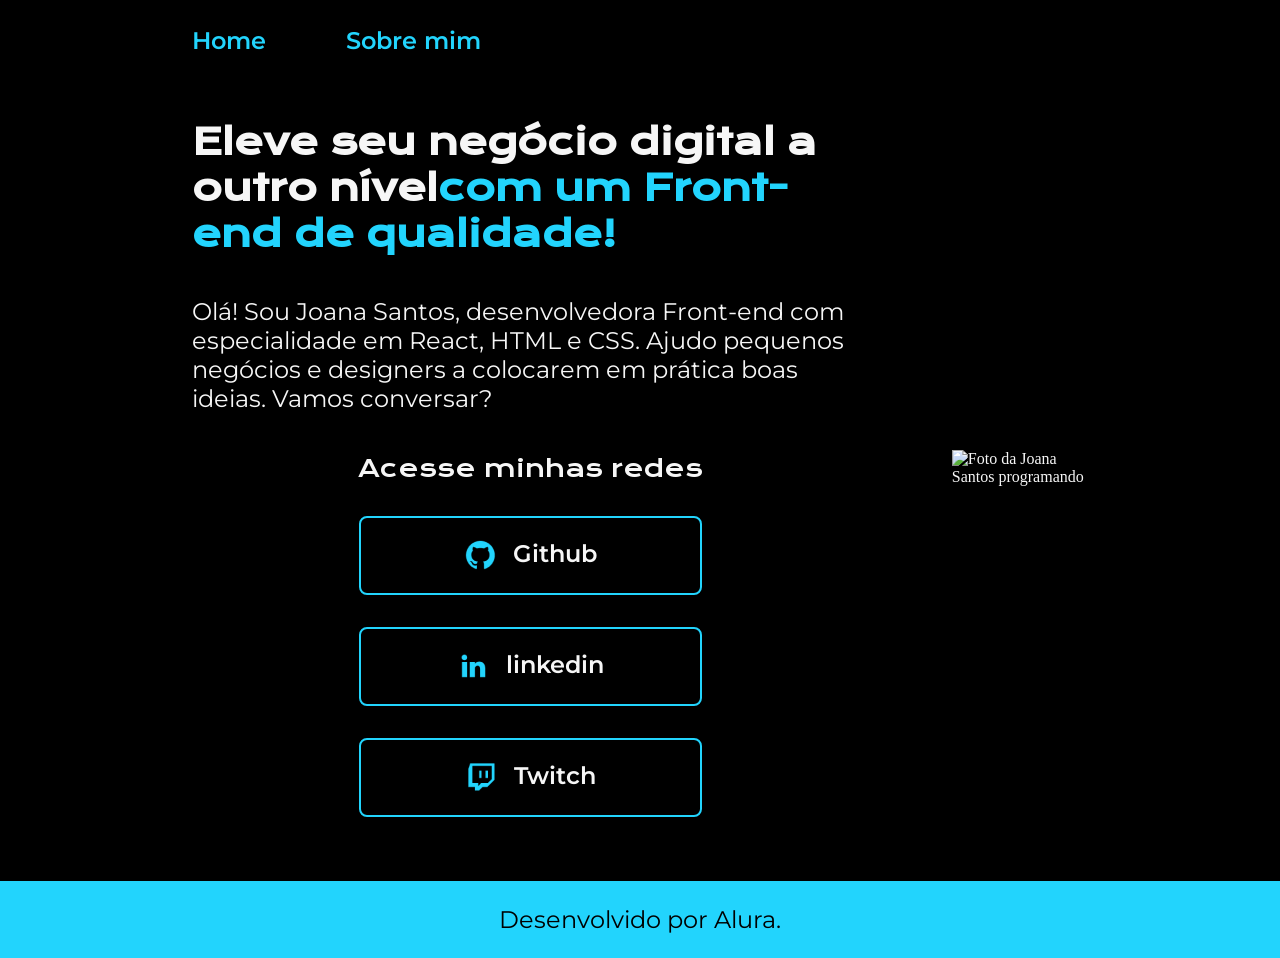
==== index.html @ e3cf7783 "Add files via upload" ====
<!DOCTYPE html>
<html lang="pt-br">

<head>
    <meta charset="UTF-8">
    <meta http-equiv="X-UA-Compatible" content="IE=edge">
    <meta name="viewport" content="width=device-width, initial-scale=1.0">
    <title>Portifolio</title>
    <link rel="stylesheet" href="./styles/style.css">
</head>

<body>
    <header class="cabecalho">
        <nav class="cabecalho__menu">
            <a class="cabecalho__menu__link" href="index.html">Home</a>
            <a class="cabecalho__menu__link" href="about.html">Sobre mim</a>
        </nav>
    </header>
    <main class="apresentacao">
        <section class="apresentacao__conteudo">
            <h1 class="apresentacao__conteudo__titulo">Eleve seu negócio digital a outro nível<strong 
            class="titulo-destaque">com um Front-end de qualidade!
            </strong></h1>
            <p class="apresentacao__conteudo__texto">Olá! Sou Joana Santos, desenvolvedora
            Front-end com especialidade em React, HTML e
            CSS. Ajudo pequenos negócios e designers a
            colocarem em prática boas ideias. Vamos
            conversar?</p>
            <div class="apresentacao__links">
                <h2 class="apresentacao__links__subtitulo">Acesse minhas redes</h2>
                <a class="apresentacao__links__navegacao" href="htnavegacao//github.com/rafaballerini">
                    <img src="./assets/github.png">
                    Github
                </a>
                <a class="apresentacao__links__navegacao" href="https://linkedin.com/in/rafaellaballerini">
                    <img src="./assets/linkedin.png">
                    linkedin
                </a>
                <a class="apresentacao__links__navegacao" href="https://twitch.tv/guilimadev">
                    <img src="./assets/twitch.png">
                    Twitch
                </a>
            </div>
        </section>
        <img class="apresentacao__imagem" src="./assets/imagem.png" alt="Foto da Joana Santos programando">
    </main>
    <footer class="rodape">
        <p>Desenvolvido por Alura.</p>
    </footer>
</body>

</html>
---- styles/style.css ----
@import url('https://fonts.googleapis.com/css2?family=Krona+One&family=Montserrat:wght@400;600&display=swap');

:root {
    --cor-primaria: #000000;
    --cor-secundaria: #F6F6F6;
    --cor-terciaria: #22D4FD;
    --cor-hover: #272727;

    --fonte-primaria: 'Krona One', sans-serif;
    --fonte-secundaria: 'Montserrat', sans-serif;
}
*{
    margin: 0;
    padding: 0;
}

body{
    box-sizing: border-box;
    background-color: var(--cor-primaria);
    color: var(--cor-secundaria);
}
.cabecalho{
    padding: 2% 0% 0% 15%;
}
.cabecalho__menu{
    display: flex;
    gap: 80px;
}
.cabecalho__menu__link{
    font-family: var(--fonte-secundaria);
    font-size: 1.5rem;
    font-weight: 600;
    color: var(--cor-terciaria);
    text-decoration: none;
}
.apresentacao{
    padding: 5% 15%;
    display: flex;
    align-items: center;
    justify-content: space-between;
    gap: 82px;
}
.apresentacao__conteudo{
    width: auto;
    display: flex;
    flex-direction: column;
    gap: 40px;
}

.apresentacao__conteudo__titulo{
    font-size: 2.25rem;
    font-family: var(--fonte-primaria);
}
.titulo-destaque{
    color: var(--cor-terciaria);
}
.apresentacao__conteudo__texto{
    font-size: 1.5rem;
    font-family: var(--fonte-secundaria);
}

.apresentacao__links{
    display: flex;
    flex-direction: column;
    justify-content: space-between;
    align-items: center;
    gap: 32px;
}
.apresentacao__links__subtitulo{
    font-family: var(--fonte-primaria);
    font-weight: 400;
    font-size: 1.5rem;
}
.apresentacao__links__navegacao{
    display: flex;
    justify-content: center;
    gap: 16px;
    border: 2px solid var(--cor-terciaria);
    width: 50%;
    text-align: center;
    border-radius: 8px;
    font-size: 1.5rem;
    font-weight: 600;
    padding: 21.5px 0;
    text-decoration: none;
    color: var(--cor-secundaria);
    font-family: var(--fonte-secundaria);
}
.apresentacao__links__link:hover{
    background-color: var(--cor-hover);
}

.apresentacao__imagem{
    width: 50%;
}

.rodape{
    color: var(--cor-primaria);
    background-color: var(--cor-terciaria);
    padding: 24px;
    text-align: center;
    font-family: var(--fonte-secundaria);
    font-size: 1.5rem;
    font-weight: 400;
}

@media (max-width: 1200px){
    .cabecalho{
        padding: 10%;
    }

    .cabecalho__menu{
        justify-content: center;
    }

    .apresentacao{
        flex-direction: column-reverse;
        padding: 5%;
    }

    .apresentacao__conteudo{
        width: auto;
    }

}
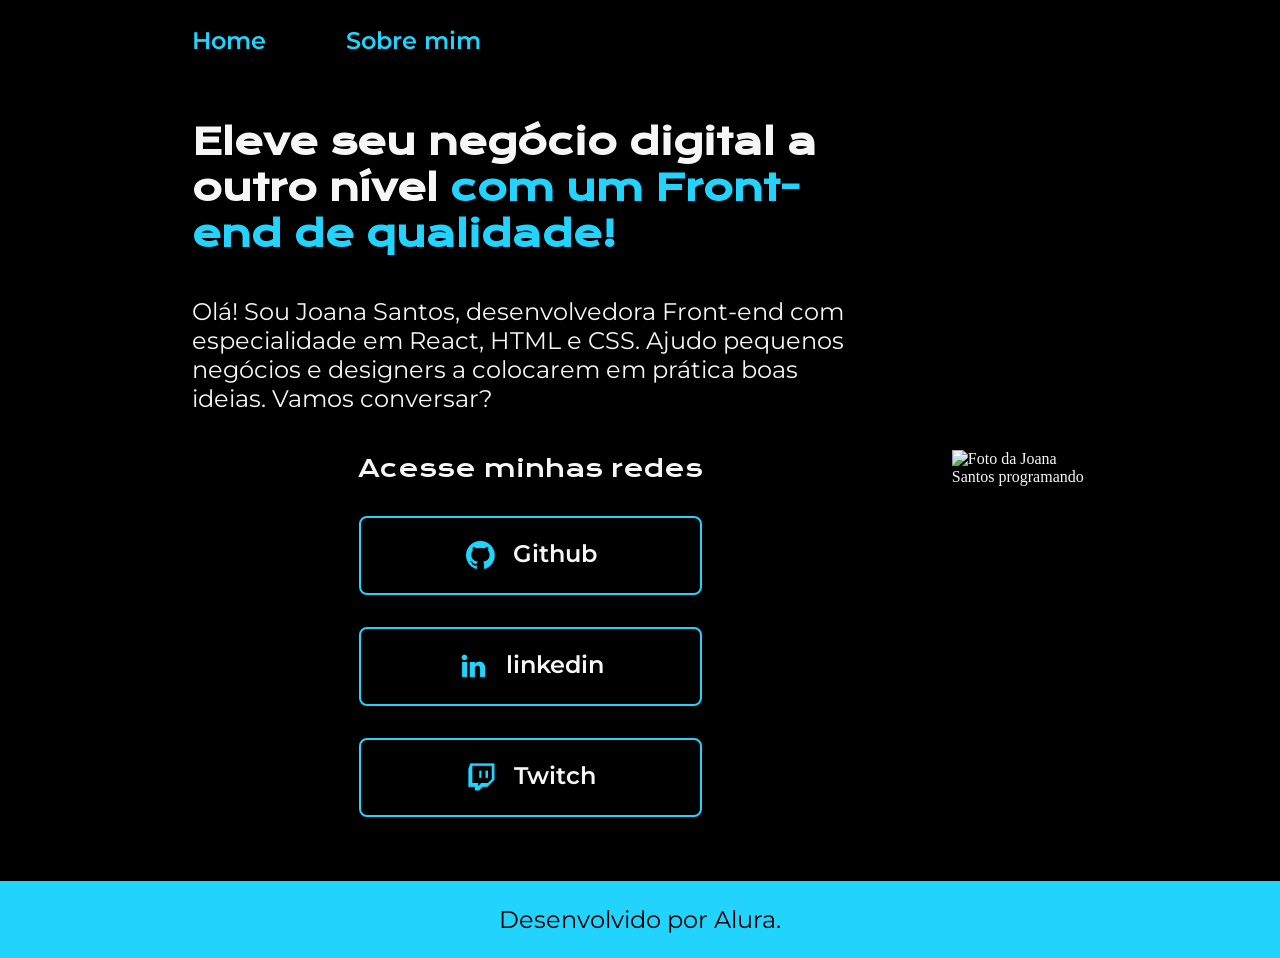
==== commit 9b73c9d6: "Update index.html" ====
--- a/index.html
+++ b/index.html
@@ -18,7 +18,7 @@
     </header>
     <main class="apresentacao">
         <section class="apresentacao__conteudo">
-            <h1 class="apresentacao__conteudo__titulo">Eleve seu negócio digital a outro nível<strong 
+            <h1 class="apresentacao__conteudo__titulo">Eleve seu negócio digital a outro nível <strong 
             class="titulo-destaque">com um Front-end de qualidade!
             </strong></h1>
             <p class="apresentacao__conteudo__texto">Olá! Sou Joana Santos, desenvolvedora
@@ -49,4 +49,4 @@
     </footer>
 </body>
 
-</html>+</html>
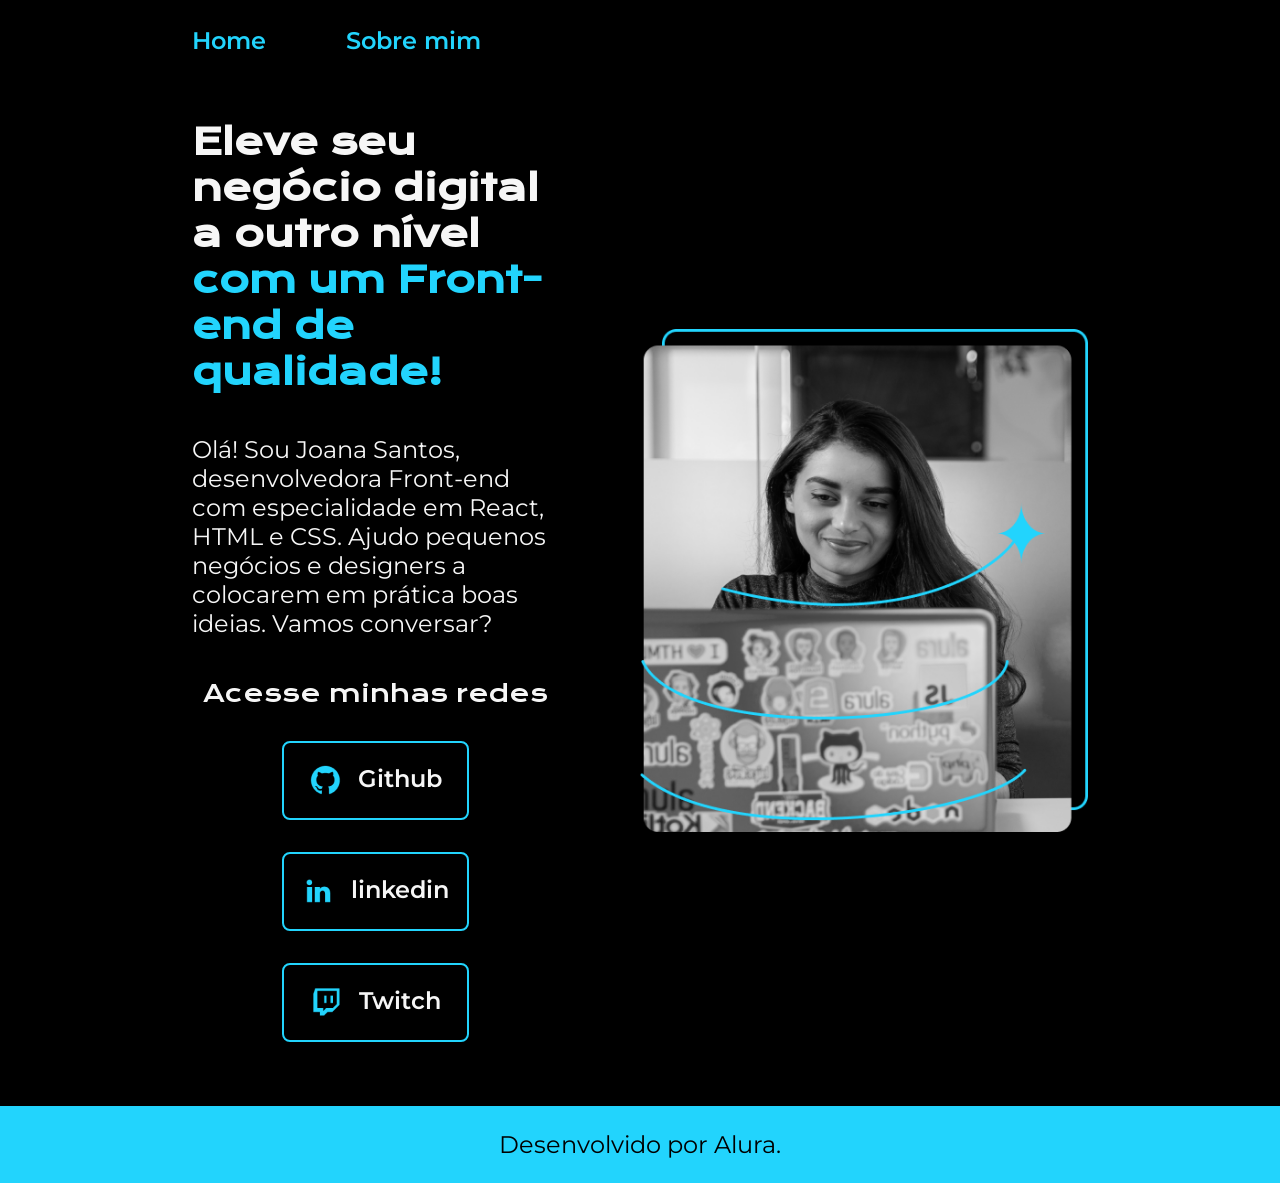
==== commit 874c87b4: "Update index.html" ====
--- a/index.html
+++ b/index.html
@@ -28,21 +28,21 @@
             conversar?</p>
             <div class="apresentacao__links">
                 <h2 class="apresentacao__links__subtitulo">Acesse minhas redes</h2>
-                <a class="apresentacao__links__navegacao" href="htnavegacao//github.com/rafaballerini">
+                <a class="apresentacao__links__navegacao" href="#">
                     <img src="./assets/github.png">
                     Github
                 </a>
-                <a class="apresentacao__links__navegacao" href="https://linkedin.com/in/rafaellaballerini">
+                <a class="apresentacao__links__navegacao" href="#">
                     <img src="./assets/linkedin.png">
                     linkedin
                 </a>
-                <a class="apresentacao__links__navegacao" href="https://twitch.tv/guilimadev">
+                <a class="apresentacao__links__navegacao" href="#">
                     <img src="./assets/twitch.png">
                     Twitch
                 </a>
             </div>
         </section>
-        <img class="apresentacao__imagem" src="./assets/imagem.png" alt="Foto da Joana Santos programando">
+        <img class="apresentacao__imagem" src="/assets/Imagem.png" alt="Foto da Joana Santos programando">
     </main>
     <footer class="rodape">
         <p>Desenvolvido por Alura.</p>
